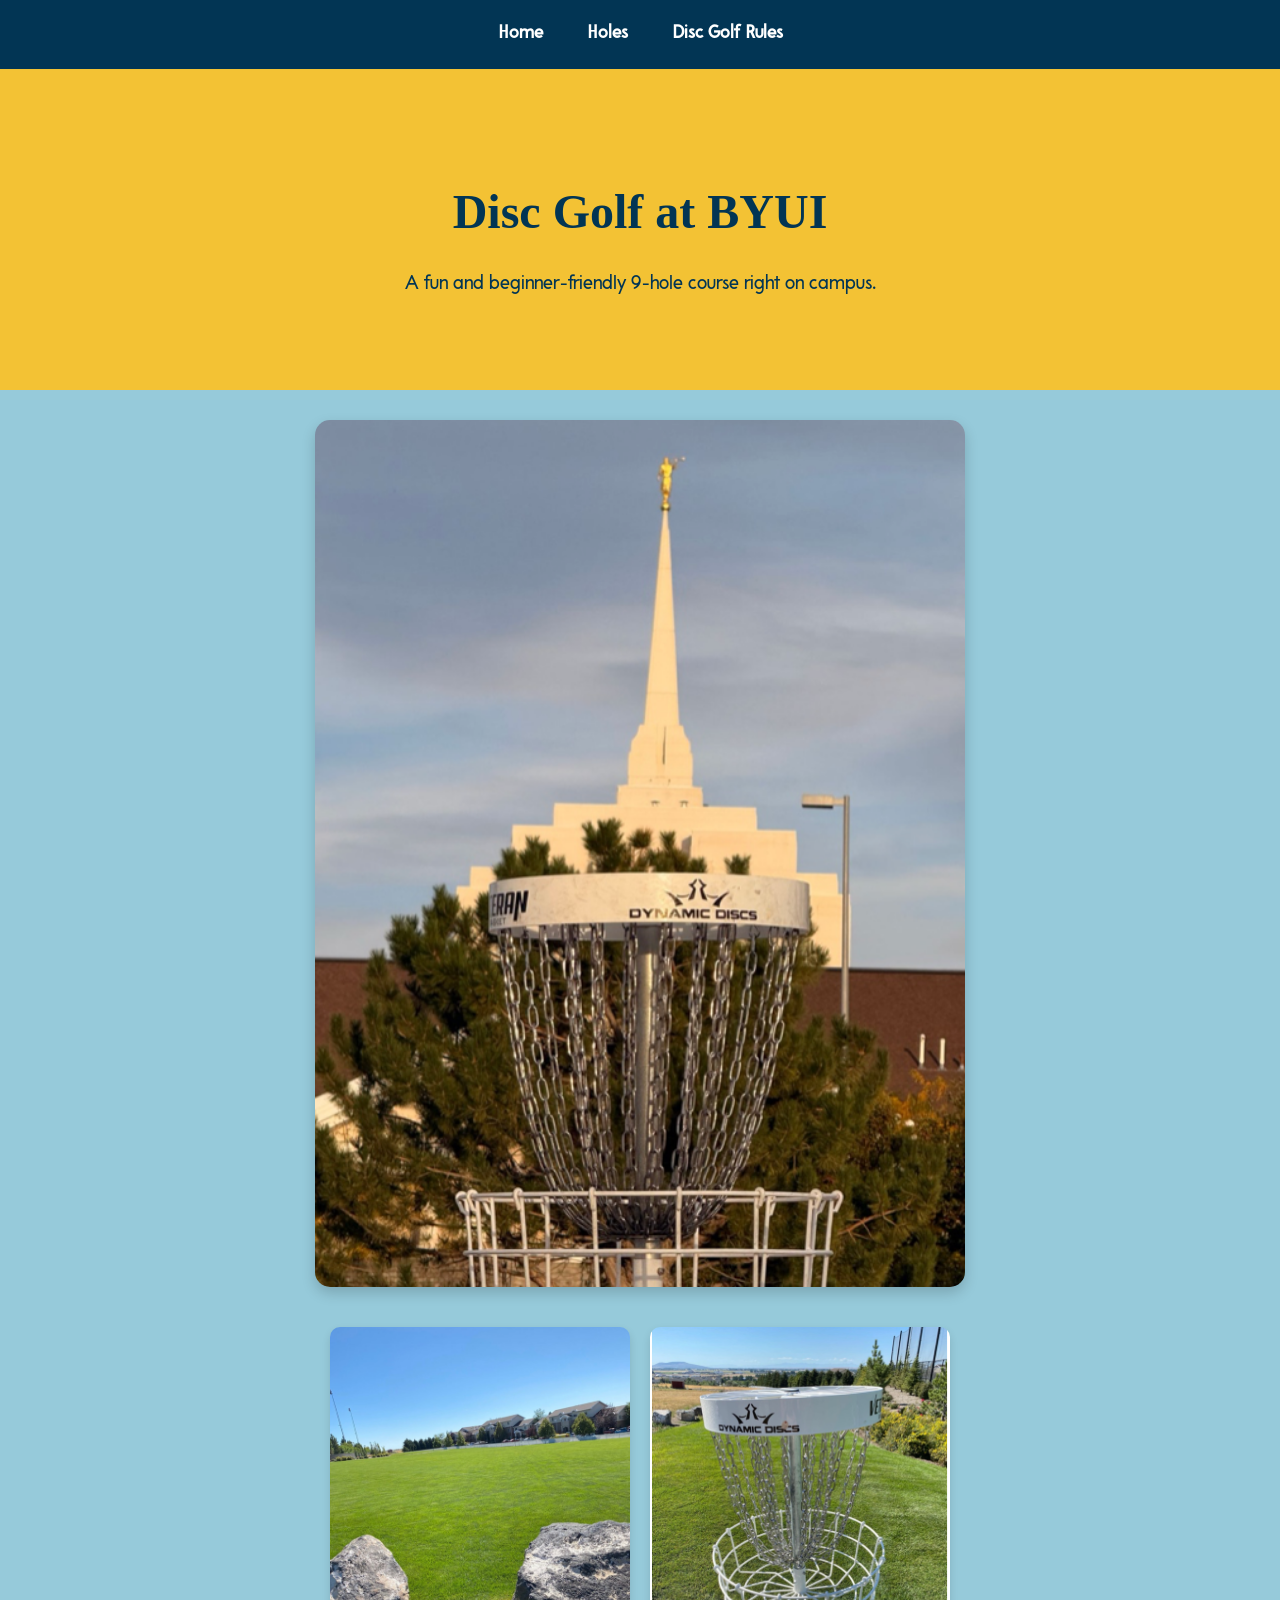
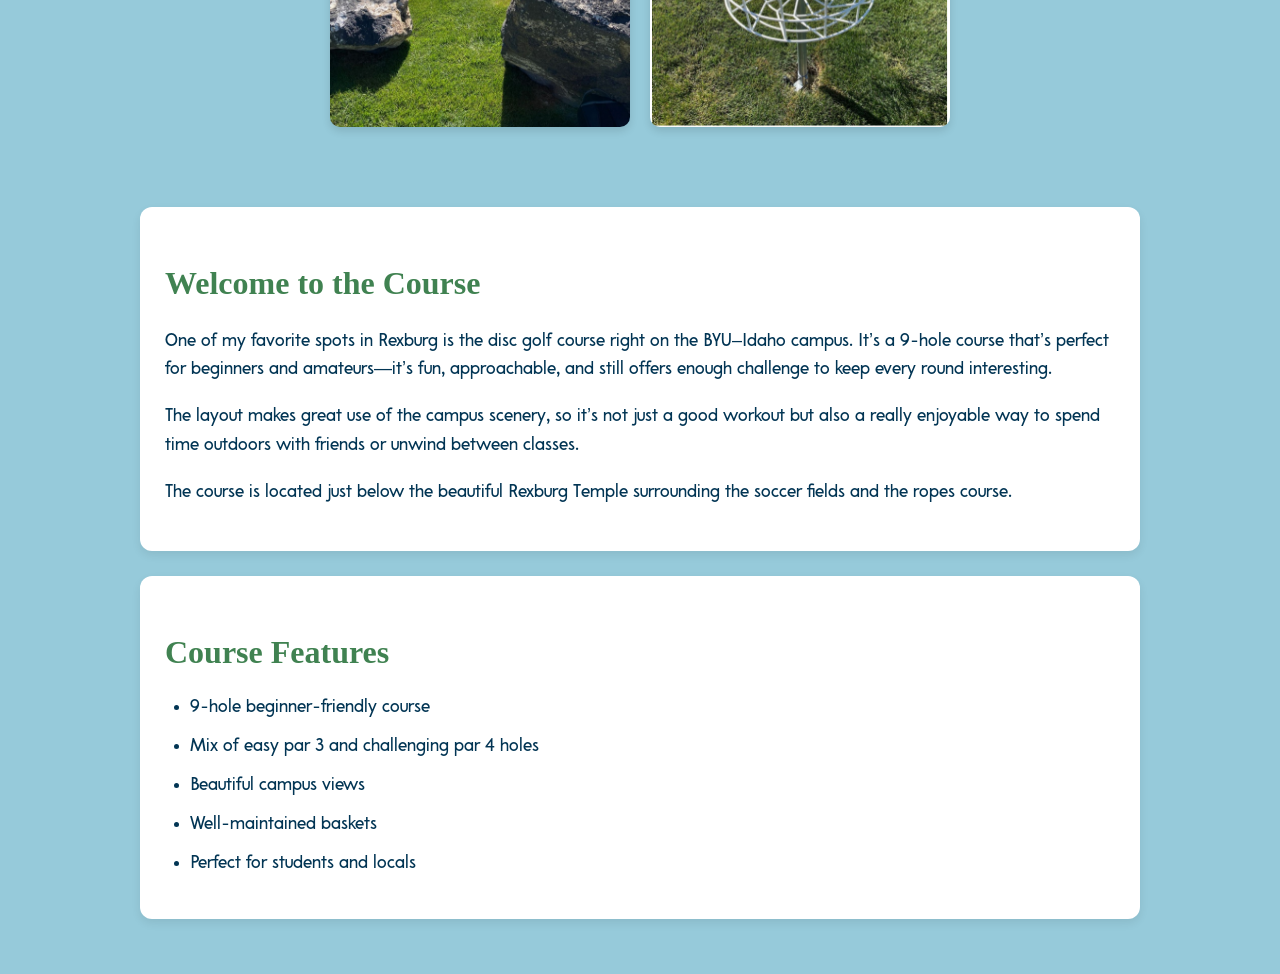
==== index.html @ c6e276b5 "final website upload" ====
<!DOCTYPE html>
<html lang="en">
<head>
    <meta charset="UTF-8">
    <meta name="viewport" content="width=device-width, initial-scale=1.0">
    <title>Disc Golf at BYUI</title>
    <link rel="stylesheet" href="styles.css">
</head>
<body>

    <nav>
        <a href="index.html">Home</a>
        <a href="holes.html">Holes</a>
        <a href="rules.html">Disc Golf Rules</a>
    </nav>

    <header class="hero">
        <h1>Disc Golf at BYUI</h1>
        <p>A fun and beginner-friendly 9-hole course right on campus.</p>
    </header>

    <section class="course-image">
        <img src="images/hero.png" alt="Disc golf basket at BYUI campus">
    </section>

    <section class="gallery">
        <img src="images/hero2.png" alt="Disc golf course view">
        <img src="images/hero3.png" alt="Disc golf basket close-up">
    </section>

    <main>
        <section class="intro">
            <h2>Welcome to the Course</h2>
            <p>
                One of my favorite spots in Rexburg is the disc golf course right on the
                BYU–Idaho campus. It’s a 9-hole course that’s perfect for beginners
                and amateurs—it’s fun, approachable, and still offers enough challenge
                to keep every round interesting.
            </p>

            <p>
                The layout makes great use of the campus scenery, so it’s not just a
                good workout but also a really enjoyable way to spend time outdoors
                with friends or unwind between classes.
            </p>

            <p>
                The course is located just below the beautiful Rexburg Temple
                surrounding the soccer fields and the ropes course.
            </p>
        </section>

        <section class="features">
            <h2>Course Features</h2>
            <ul>
                <li>9-hole beginner-friendly course</li>
                <li>Mix of easy par 3 and challenging par 4 holes</li>
                <li>Beautiful campus views</li>
                <li>Well-maintained baskets</li>
                <li>Perfect for students and locals</li>
            </ul>
        </section>
    </main>

</body>
</html>
---- styles.css ----
@font-face {
    font-family: 'Pompadour';
    src: url('fonts/a_pompadour/02_APompadourTextSample.otf') format('opentype');
}

/* General page styling */
body {
    font-family: 'Pompadour', Arial, sans-serif;
    margin: 0;
    padding: 0;
    background-color: #96CADA;
    color: #023554;
    line-height: 1.6;
}

/* Navigation */
nav {
    background-color: #023554;
    padding: 20px;
    text-align: center;
    border-bottom: 3px solid #F3C234;
}

nav a {
    color: white;
    text-decoration: none;
    margin: 0 20px;
    font-size: 18px;
    font-weight: bold;
}

nav a:hover {
    color: #F3C234;
}

/* Hero section */
.hero {
    background-color: #F3C234;
    text-align: center;
    padding: 70px 20px;
}

.hero h1 {
    font-family: Georgia, serif;
    font-size: 3rem;
    color: #023554;
    margin-bottom: 10px;
}

.hero p {
    font-size: 1.2rem;
}

/* Main homepage image */
.course-image {
    text-align: center;
    margin: 30px 0;
}

.course-image img {
    width: 70%;
    max-width: 650px;
    border-radius: 15px;
    box-shadow: 0 6px 14px rgba(0,0,0,0.18);
}

/* Homepage gallery */
.gallery {
    display: flex;
    justify-content: center;
    gap: 20px;
    margin: 25px;
    flex-wrap: wrap;
}

.gallery img {
    width: 300px;
    border-radius: 10px;
    box-shadow: 0 4px 8px rgba(0,0,0,0.12);
}

/* Main content layout */
main {
    max-width: 1000px;
    margin: auto;
    padding: 30px;
}

/* Content cards */
.intro,
.features,
.description {
    background-color: white;
    padding: 25px;
    margin: 25px 0;
    border-radius: 12px;
    box-shadow: 0 4px 10px rgba(0,0,0,0.08);
}

/* Hole images */
.intro img {
    width: 100%;
    max-width: 500px;
    display: block;
    margin: 15px auto;
    border-radius: 12px;
    box-shadow: 0 4px 10px rgba(0,0,0,0.12);
}

/* Section headings */
h2 {
    font-family: Georgia, serif;
    color: #408251;
    font-size: 2rem;
    margin-bottom: 15px;
}

/* Paragraphs and list items */
p,
li {
    font-size: 18px;
}

/* Lists */
ul,
ol {
    padding-left: 25px;
}

li {
    margin-bottom: 10px;
}

/* Footer */
footer {
    background-color: #023554;
    color: white;
    text-align: center;
    padding: 20px;
    margin-top: 30px;
}
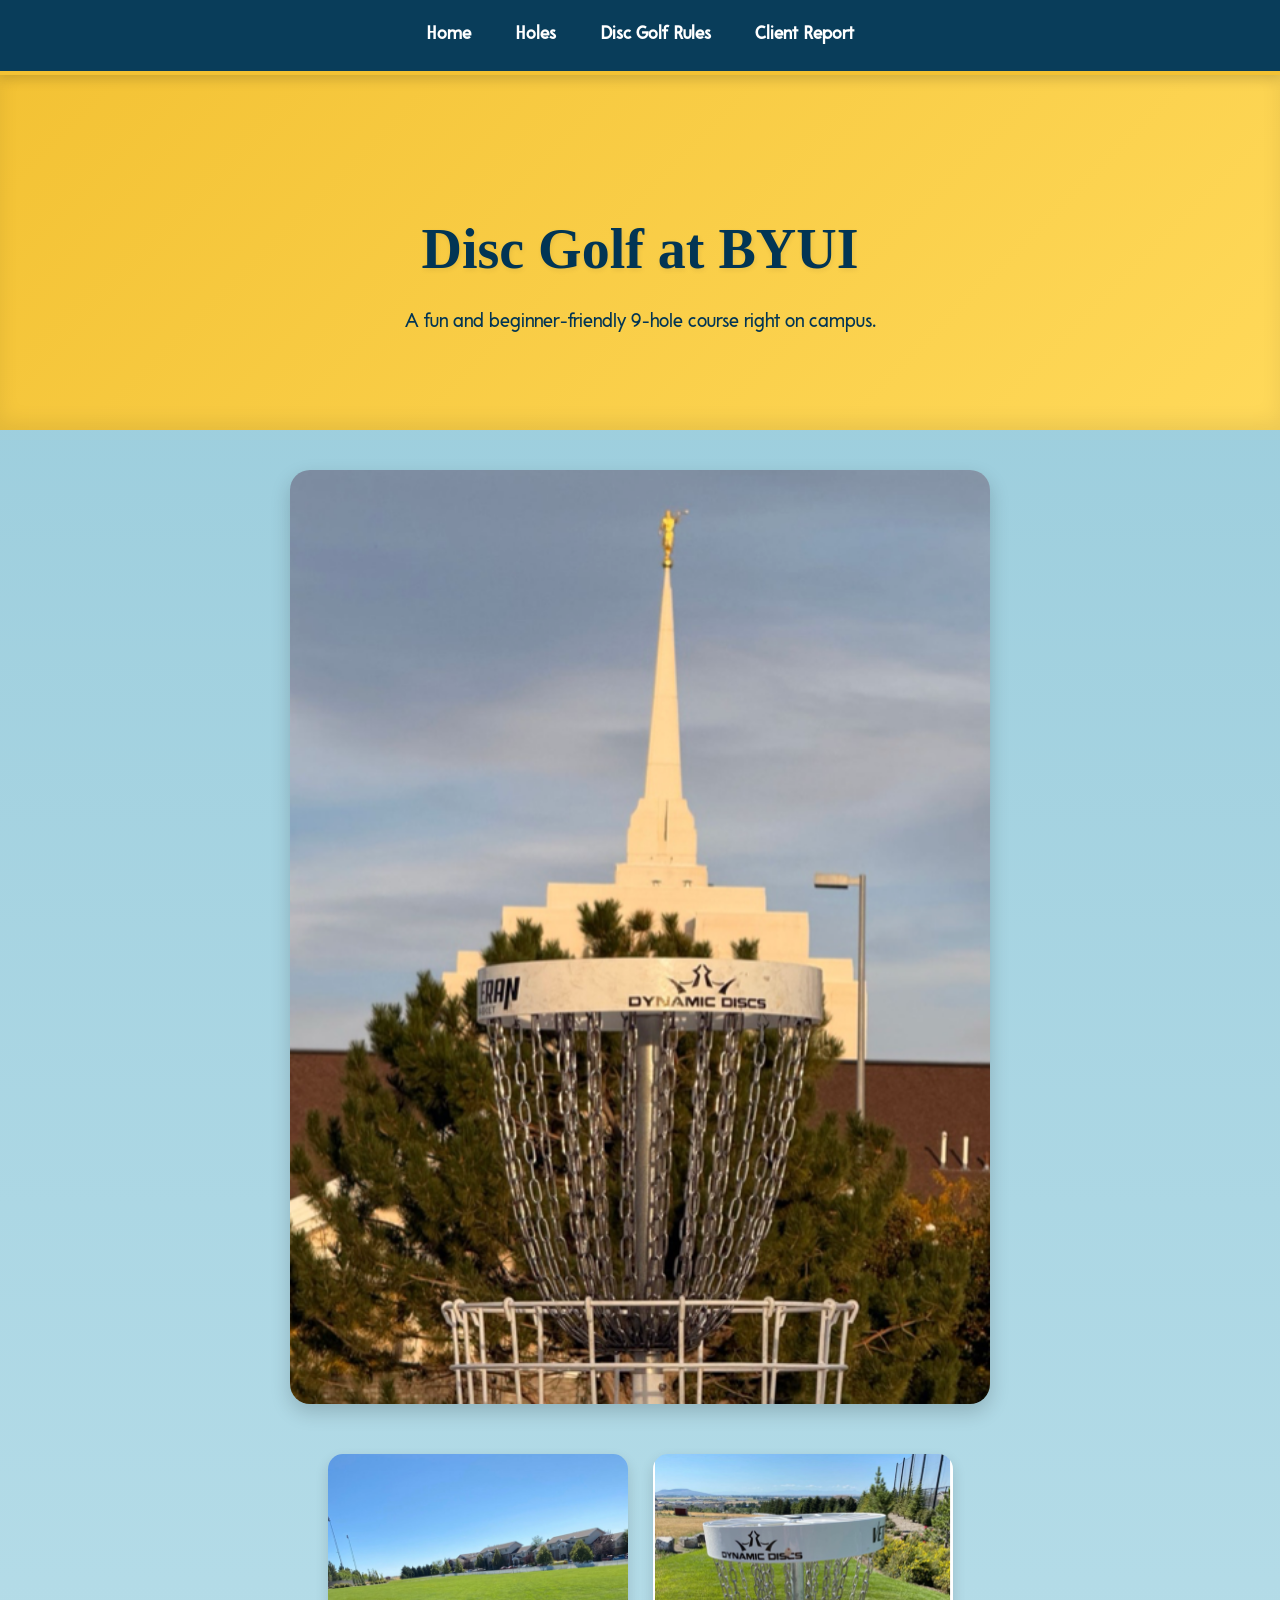
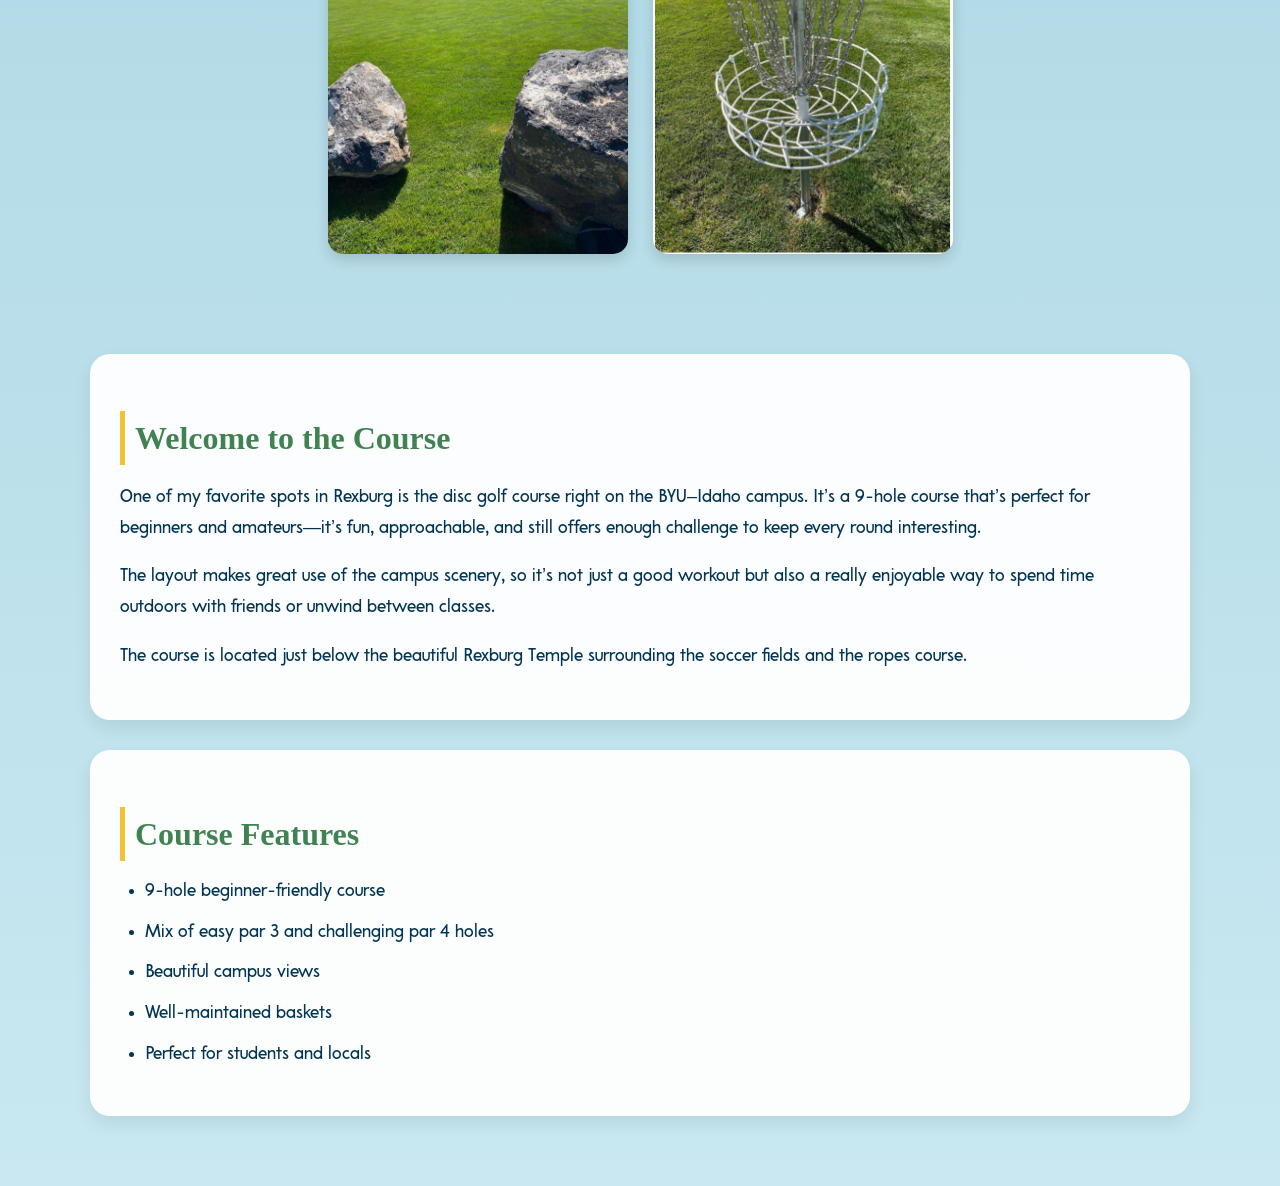
==== commit 6bf7f0f2: "final client report and summarys" ====
--- a/index.html
+++ b/index.html
@@ -12,6 +12,7 @@
         <a href="index.html">Home</a>
         <a href="holes.html">Holes</a>
         <a href="rules.html">Disc Golf Rules</a>
+        <a href="client_report.html">Client Report</a>
     </nav>
 
     <header class="hero">
--- a/styles.css
+++ b/styles.css
@@ -8,17 +8,21 @@
     font-family: 'Pompadour', Arial, sans-serif;
     margin: 0;
     padding: 0;
-    background-color: #96CADA;
+    background: linear-gradient(180deg, #96CADA 0%, #c9e8f1 100%);
     color: #023554;
-    line-height: 1.6;
+    line-height: 1.7;
 }
 
 /* Navigation */
 nav {
-    background-color: #023554;
+    background: rgba(2, 53, 84, 0.95);
     padding: 20px;
     text-align: center;
-    border-bottom: 3px solid #F3C234;
+    border-bottom: 4px solid #F3C234;
+    box-shadow: 0 4px 12px rgba(0, 0, 0, 0.15);
+    position: sticky;
+    top: 0;
+    z-index: 100;
 }
 
 nav a {
@@ -27,74 +31,97 @@
     margin: 0 20px;
     font-size: 18px;
     font-weight: bold;
+    transition: all 0.3s ease;
 }
 
 nav a:hover {
     color: #F3C234;
+    letter-spacing: 1px;
 }
 
 /* Hero section */
 .hero {
-    background-color: #F3C234;
+    background: linear-gradient(135deg, #F3C234, #ffd95a);
     text-align: center;
-    padding: 70px 20px;
+    padding: 90px 20px;
+    box-shadow: inset 0 -8px 20px rgba(0, 0, 0, 0.08);
 }
 
 .hero h1 {
     font-family: Georgia, serif;
-    font-size: 3rem;
+    font-size: 3.5rem;
     color: #023554;
     margin-bottom: 10px;
+    text-shadow: 1px 2px 5px rgba(0,0,0,0.08);
 }
 
 .hero p {
     font-size: 1.2rem;
+    max-width: 700px;
+    margin: auto;
 }
 
 /* Main homepage image */
 .course-image {
     text-align: center;
-    margin: 30px 0;
+    margin: 40px 0;
 }
 
 .course-image img {
-    width: 70%;
-    max-width: 650px;
-    border-radius: 15px;
-    box-shadow: 0 6px 14px rgba(0,0,0,0.18);
+    width: 75%;
+    max-width: 700px;
+    border-radius: 20px;
+    box-shadow: 0 8px 20px rgba(0,0,0,0.18);
+    transition: transform 0.3s ease;
+}
+
+.course-image img:hover {
+    transform: scale(1.02);
 }
 
 /* Homepage gallery */
 .gallery {
     display: flex;
     justify-content: center;
-    gap: 20px;
-    margin: 25px;
+    gap: 25px;
+    margin: 30px;
     flex-wrap: wrap;
 }
 
 .gallery img {
     width: 300px;
-    border-radius: 10px;
-    box-shadow: 0 4px 8px rgba(0,0,0,0.12);
+    border-radius: 15px;
+    box-shadow: 0 6px 14px rgba(0,0,0,0.14);
+    transition: transform 0.3s ease;
+}
+
+.gallery img:hover {
+    transform: translateY(-6px);
 }
 
 /* Main content layout */
 main {
-    max-width: 1000px;
+    max-width: 1100px;
     margin: auto;
-    padding: 30px;
+    padding: 40px;
 }
 
 /* Content cards */
 .intro,
 .features,
 .description {
-    background-color: white;
-    padding: 25px;
-    margin: 25px 0;
-    border-radius: 12px;
-    box-shadow: 0 4px 10px rgba(0,0,0,0.08);
+    background: rgba(255, 255, 255, 0.95);
+    padding: 30px;
+    margin: 30px 0;
+    border-radius: 20px;
+    box-shadow: 0 8px 18px rgba(0,0,0,0.08);
+    transition: transform 0.3s ease;
+}
+
+.intro:hover,
+.features:hover,
+.description:hover {
+    transform: translateY(-4px);
 }
 
 /* Hole images */
@@ -102,9 +129,9 @@
     width: 100%;
     max-width: 500px;
     display: block;
-    margin: 15px auto;
-    border-radius: 12px;
-    box-shadow: 0 4px 10px rgba(0,0,0,0.12);
+    margin: 20px auto;
+    border-radius: 15px;
+    box-shadow: 0 6px 14px rgba(0,0,0,0.14);
 }
 
 /* Section headings */
@@ -113,6 +140,8 @@
     color: #408251;
     font-size: 2rem;
     margin-bottom: 15px;
+    border-left: 5px solid #F3C234;
+    padding-left: 10px;
 }
 
 /* Paragraphs and list items */
@@ -136,6 +165,7 @@
     background-color: #023554;
     color: white;
     text-align: center;
-    padding: 20px;
-    margin-top: 30px;
+    padding: 25px;
+    margin-top: 40px;
+    border-top: 4px solid #F3C234;
 }
